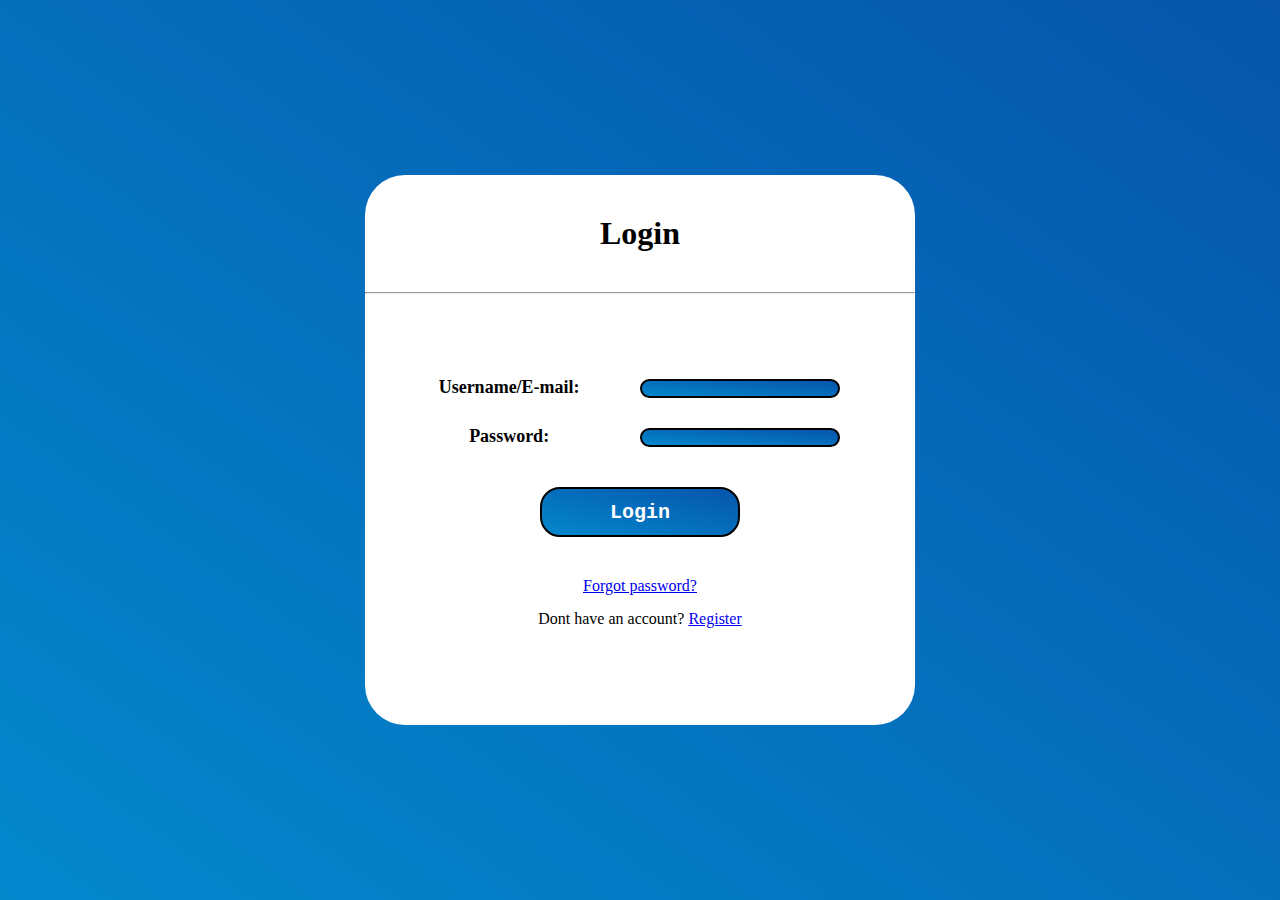
==== index.html @ d54846f4 "Add files via upload" ====
<!DOCTYPE html>
<html lang="en">
<head>
    <meta charset="UTF-8">
    <meta name="viewport" content="width=device-width, initial-scale=1.0">
    <title>Perforatos Login</title>
    <link rel="stylesheet" href="/CSS Files/login.css">
</head>
<body>
    <div class="body-background">
        <div class="login-form-wrapper">
            <h1>Login</h1>
            <hr>
            <div class="login-all">
                <div class="login-form">
                    <div class="login-form-part">
                        <p>Username/E-mail:</p>
                        <p>Password:</p>
                    </div>
                    <div class="login-form-part">
                        <form id="loginform" action="">
                            <input type="email" name="mail" id="mail">
                            <input type="password" name="pass" id="pass">
                        </form>
                    </div>
                </div> 
            </div>
            <input class="login-button" form="loginform" type="submit" value="Login"></input>
            <p><a href="/HTML Files/forgotpassword.html">Forgot password?</a></p>
            <p>Dont have an account? <a href="/HTML Files/register.html">Register</a></p>
        </div>
    </div>
</body>
</html>
---- CSS Files/login.css ----
*{
    margin: 0;
    padding: 0;
}

/*  Login Form & Background  */

.body-background{
    display: flex;
    height: 100vh;
    width: 100vw;
    background: linear-gradient(to bottom left,#090979,#00d4ff);
    background-size: 400% 400%;
    animation: boja1 20s ease infinite;
}

.login-form-wrapper{
    position: relative;
    text-align: center;
    width: 550px;
    height: 550px;
    background-color: white;
    margin: auto;
    border-radius: 40px;
}

.login-form-wrapper > h1{
    display: block;
    width: 100%;
    height: fit-content;
    margin-block: 40px;
}

.login-form-wrapper > p{
    font-weight: 500;
    margin-top: 40px;
}

.login-form-wrapper > p:last-child{
    font-weight: 500;
    margin-top: 15px;
}

.login-all{
    margin-top: 10%;
}

.login-form{
    display: flex;
    justify-content: center;
    margin-top: 20px;
}

.login-form-part{
    width: 45%;
    height: fit-content;
}

.login-form-part > p{
    margin-top: 28px;
    width: 70%;
    padding-left: 30px;
    font-weight: 700;
    font-size: large;
}

.login-form-part > form{
    max-width: 200px;
}

.login-form-part > form > input{
    margin-top: 30px;
    color: white;
    width: 93%;
    border-radius: 20px;
    border: 2px solid black;
    background: linear-gradient(to bottom left,#090979,#00d4ff);
    background-size: 400% 400%;
    animation: boja1 20s ease infinite;
    padding-left: 10px;
}

.login-button{
    margin-top: 40px;
    max-width: 200px;
    color: white;
    width: 100%;
    height: 50px;
    border-radius: 20px;
    border: 2px solid black;
    font-family: 'Courier New', Courier, monospace;
    font-weight: bolder;
    font-size: 20px;
    background: linear-gradient(to bottom left,#090979,#00d4ff);
    background-size: 400% 400%;
    animation: boja1 20s ease infinite;
}



/*  Keyframes & Media  */

@keyframes boja1{
    0% {
		background-position: 50% 0%;
	}
	50% {
		background-position: 50% 100%;
	}
	100% {
		background-position: 50% 0%;
	}
}

@media (max-width: 448px){
    .login-form-part > p{
        margin-top: 18px;
    }
}
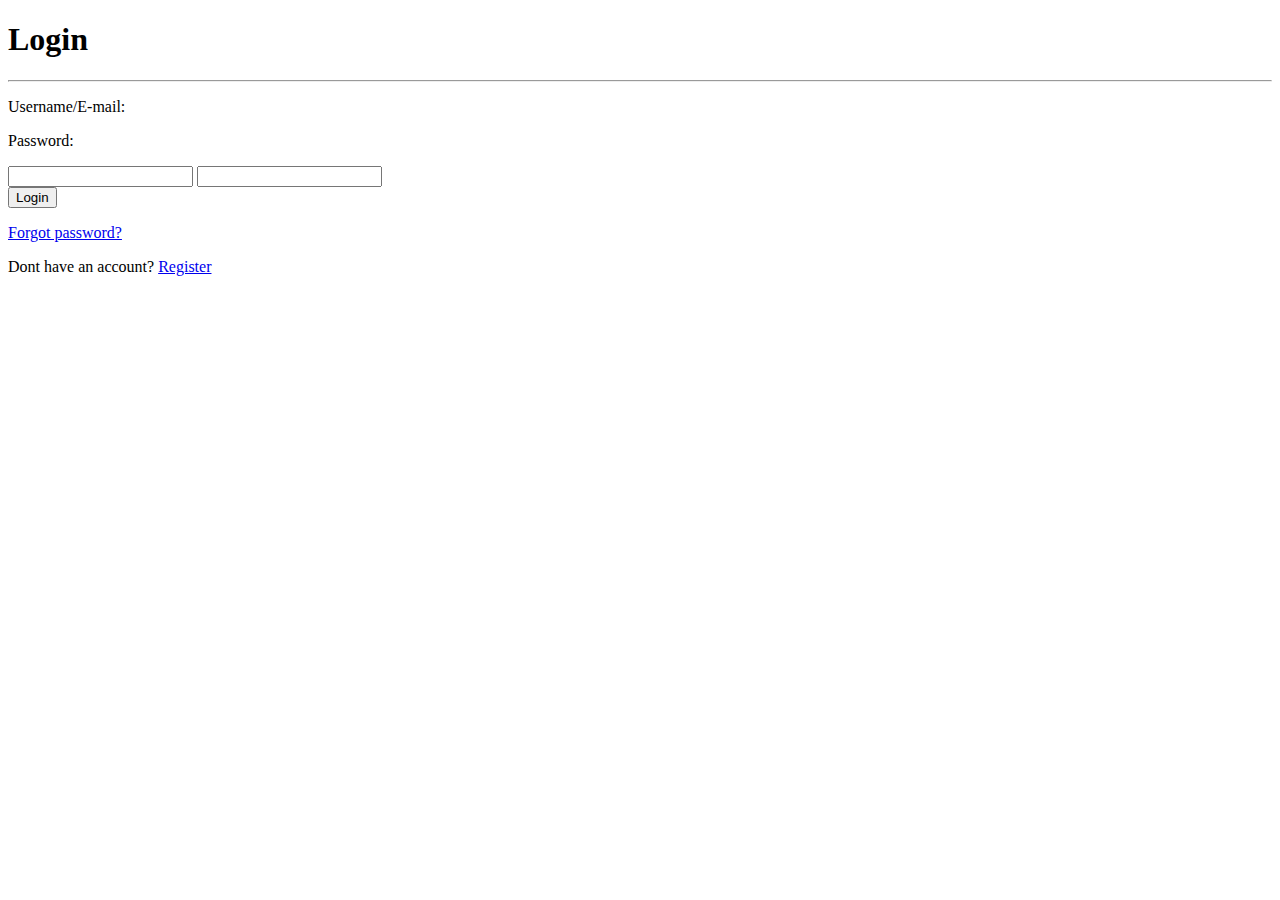
==== commit a55547e8: "Update index.html" ====
--- a/index.html
+++ b/index.html
@@ -4,7 +4,7 @@
     <meta charset="UTF-8">
     <meta name="viewport" content="width=device-width, initial-scale=1.0">
     <title>Perforatos Login</title>
-    <link rel="stylesheet" href="/CSS Files/login.css">
+    <link rel="stylesheet" href="websitecreatorx.github.io/Blog-Sajt/CSS Files/login.css">
 </head>
 <body>
     <div class="body-background">
@@ -31,4 +31,4 @@
         </div>
     </div>
 </body>
-</html>+</html>
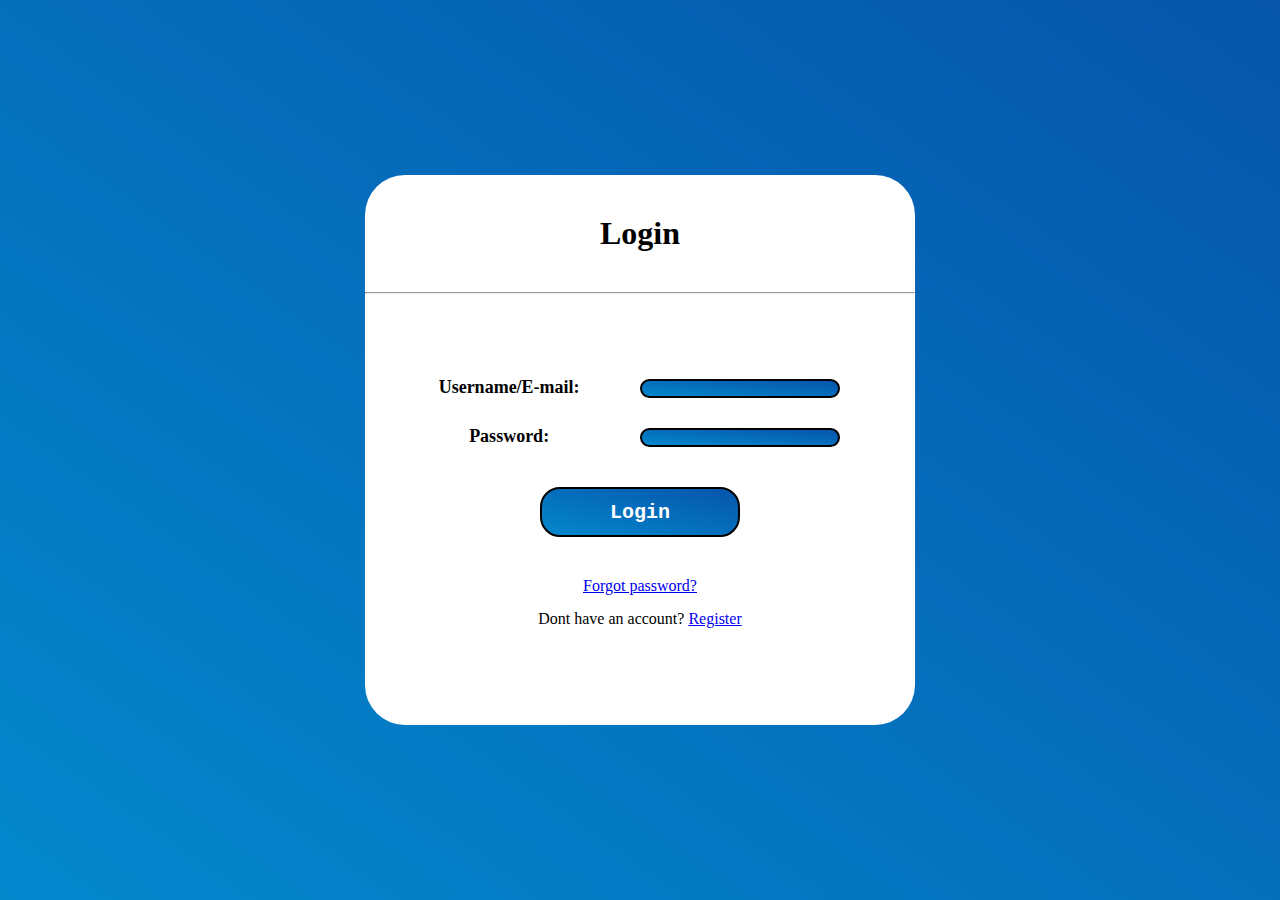
==== commit 14166bae: "Add files via upload" ====
--- a/index.html
+++ b/index.html
@@ -4,7 +4,7 @@
     <meta charset="UTF-8">
     <meta name="viewport" content="width=device-width, initial-scale=1.0">
     <title>Perforatos Login</title>
-    <link rel="stylesheet" href="websitecreatorx.github.io/Blog-Sajt/CSS Files/login.css">
+    <link rel="stylesheet" href="/CSS Files/login.css">
 </head>
 <body>
     <div class="body-background">
@@ -31,4 +31,4 @@
         </div>
     </div>
 </body>
-</html>
+</html>--- a/CSS Files/login.css
+++ b/CSS Files/login.css
@@ -0,0 +1,119 @@
+*{
+    margin: 0;
+    padding: 0;
+}
+
+/*  Login Form & Background  */
+
+.body-background{
+    display: flex;
+    height: 100vh;
+    width: 100vw;
+    background: linear-gradient(to bottom left,#090979,#00d4ff);
+    background-size: 400% 400%;
+    animation: boja1 20s ease infinite;
+}
+
+.login-form-wrapper{
+    position: relative;
+    text-align: center;
+    width: 550px;
+    height: 550px;
+    background-color: white;
+    margin: auto;
+    border-radius: 40px;
+}
+
+.login-form-wrapper > h1{
+    display: block;
+    width: 100%;
+    height: fit-content;
+    margin-block: 40px;
+}
+
+.login-form-wrapper > p{
+    font-weight: 500;
+    margin-top: 40px;
+}
+
+.login-form-wrapper > p:last-child{
+    font-weight: 500;
+    margin-top: 15px;
+}
+
+.login-all{
+    margin-top: 10%;
+}
+
+.login-form{
+    display: flex;
+    justify-content: center;
+    margin-top: 20px;
+}
+
+.login-form-part{
+    width: 45%;
+    height: fit-content;
+}
+
+.login-form-part > p{
+    margin-top: 28px;
+    width: 70%;
+    padding-left: 30px;
+    font-weight: 700;
+    font-size: large;
+}
+
+.login-form-part > form{
+    max-width: 200px;
+}
+
+.login-form-part > form > input{
+    margin-top: 30px;
+    color: white;
+    width: 93%;
+    border-radius: 20px;
+    border: 2px solid black;
+    background: linear-gradient(to bottom left,#090979,#00d4ff);
+    background-size: 400% 400%;
+    animation: boja1 20s ease infinite;
+    padding-left: 10px;
+}
+
+.login-button{
+    margin-top: 40px;
+    max-width: 200px;
+    color: white;
+    width: 100%;
+    height: 50px;
+    border-radius: 20px;
+    border: 2px solid black;
+    font-family: 'Courier New', Courier, monospace;
+    font-weight: bolder;
+    font-size: 20px;
+    background: linear-gradient(to bottom left,#090979,#00d4ff);
+    background-size: 400% 400%;
+    animation: boja1 20s ease infinite;
+}
+
+
+
+/*  Keyframes & Media  */
+
+@keyframes boja1{
+    0% {
+		background-position: 50% 0%;
+	}
+	50% {
+		background-position: 50% 100%;
+	}
+	100% {
+		background-position: 50% 0%;
+	}
+}
+
+@media (max-width: 448px){
+    .login-form-part > p{
+        margin-top: 18px;
+    }
+}